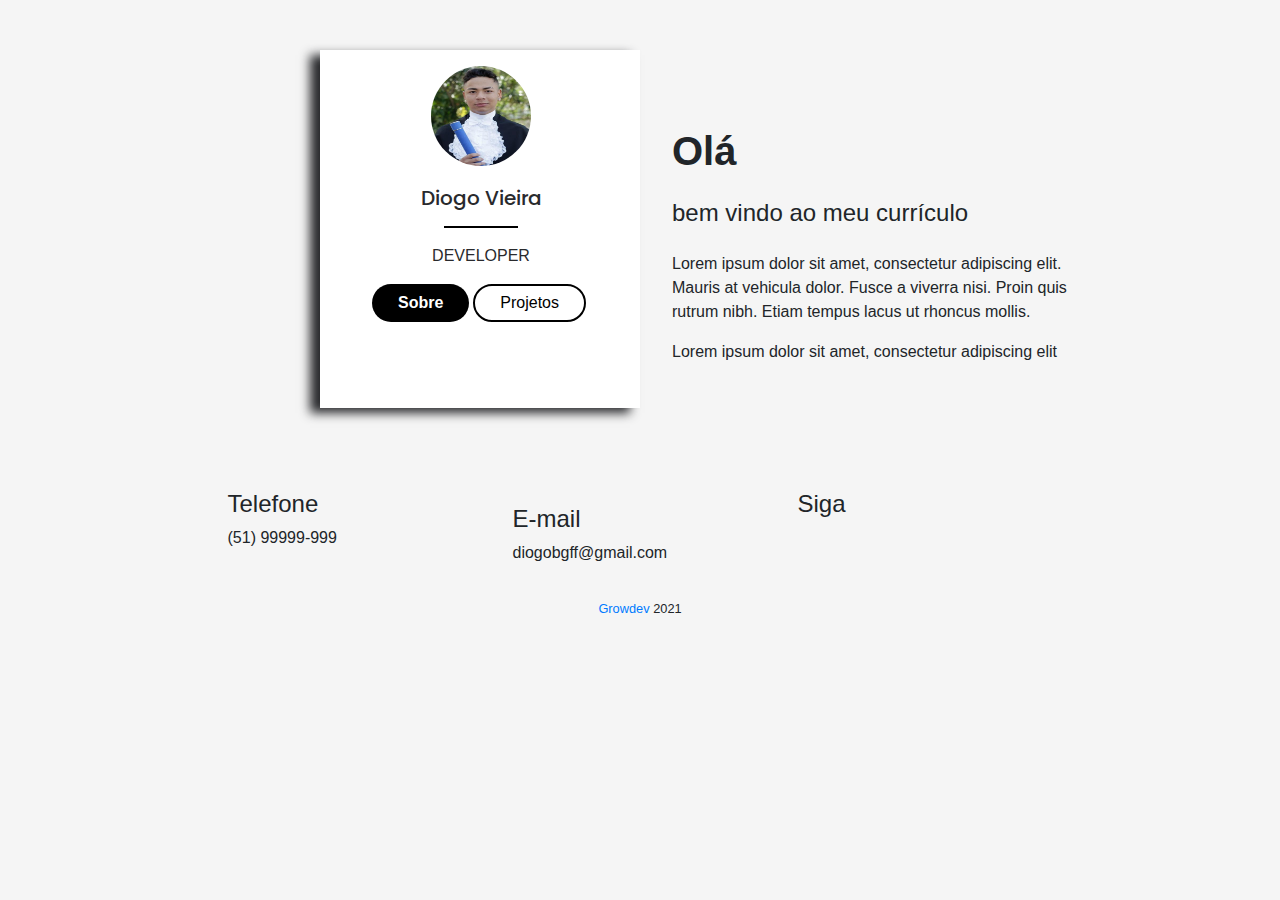
==== css/index.html @ 494a2f8a "Primeiro commit" ====
<!DOCTYPE html>
<html lang="pt-br">

<head>
    <meta charset="UTF-8">
    <meta http-equiv="X-UA-Compatible" content="IE=edge">
    <meta name="viewport" content="width=device-width, initial-scale=1.0">
    <title>Codaí</title>
    <link rel="preconnect" href="https://fonts.gstatic.com">
    <link href="https://fonts.googleapis.com/css2?family=Poppins:wght@600&display=swap" rel="stylesheet">
    <link rel="stylesheet" href="https://pro.fontawesome.com/releases/v5.10.0/css/all.css"
        integrity="sha384-AYmEC3Yw5cVb3ZcuHtOA93w35dYTsvhLPVnYs9eStHfGJvOvKxVfELGroGkvsg+p" crossorigin="anonymous" />
    <link rel="stylesheet" href="./bootstrap.css">
    <link rel="stylesheet" href="./style.css">

</head>

<body>
    <div class="container-fluid container-linear">
        <div class="row container-card">
            <div class="offset-lg-3 col-md3 col-lg-3 card-col">
                <div class="card card-perfil">
                    <div class="img-card-perfil">
                        <img src="./perfil.jpeg" alt="Foto de Perfil" class="card-image mx-auto d-block">
                    </div>
                    <div class="card-body">
                        <h5 class="text-center card-title" id="nome-no-html"></h5>
                        <hr class="hr">
                        <p class="text-center" id="cargo-no-html">
                            
                        </p>
                        <div class="botoes-card">
                            <button onclick="ClickNoSobre()" class="btn mr-1" id="btn-sobre">Sobre</button>
                            <button onclick="ClickNoProjetos()" class="btn mr-1 btn-card" id="btn-projeto">Projetos</button>
                        </div>
                        <div class="icon-redes-sociais">
                            <div class="links-redes-sociais mt-2">
                                <a href="#">
                                    <i class="fab fa-facebook"></i>
                                </a>
                                <a href="#">
                                    <i class="fab fa-twitter"></i>
                                </a>
                                <a href="#">
                                    <i class="fab fa-linkedin"></i>
                                </a>
                                <a href="#">
                                    <i class="fab fa-instagram"></i>
                                </a>
                            </div>
                        </div>
                    </div>
                </div>
            </div>
            <div class="col-md-6 text-body text-body">
                <div class="text" id="texto-1">
                    <h1 class="title-text">Olá</h1>
                    <h4 class="title-subtitle">bem vindo ao meu currículo</h4>
                    <p>
                        Lorem ipsum dolor sit amet, consectetur adipiscing elit. Mauris at vehicula dolor. Fusce a
                        viverra nisi. Proin quis rutrum nibh. Etiam tempus lacus ut rhoncus mollis.
                    </p>
                    <p>
                        Lorem ipsum dolor sit amet, consectetur adipiscing elit
                    </p>
                </div>

                <div class="text" id="texto-2">
                    <h1 class="title-text">Projetos</h1>
                    <h4 class="title-subtitle">Projetos finalizados por mim</h4>
                    <p>
                        
                    </p>
                    <a target="_blank" href="https://www.growdev.com.br">Site da Growdev</a>
                </div>
            </div>
        </div>
    </div>
    <footer class="container">
<div class="row" id="footer-elementos">
    <div class="col-md-3 col-lg-3">
        <h4>Telefone</h4>
        <p>(51) 99999-999</p>
    </div>
    <div class="col-md-3 col-lg-3">
        <div class="email">
            <h4>E-mail</h4>
            <p>diogobgff@gmail.com</p>
        </div>
    </div>
    <div class="col-md-3 col-lg-3">
        <h4>Siga</h4>
        <div class="links-redes-sociais">
            <a href="#">
                <i class="fab fa-facebook"></i>
            </a>
            <a href="#">
                <i class="fab fa-twitter"></i>
            </a>
            <a href="#">
                <i class="fab fa-linkedin"></i>
            </a>
            <a href="#">
                <i class="fab fa-instagram"></i>
            </a>
        </div>
    </div>
</div>
<div class="row text-center mb-2">
    <div class="col-lg-12 col-md-12">
        <small><a href="#">Growdev</a> 2021 </small>
    </div>
    
</div>
    </footer>
   <script src="./index.js"></script>
</body>

</html>
---- css/style.css ----
body{
    background-color: #f5f5f5;
}
.container-card {
    padding: 50px 0px 50px 0px;
    margin-bottom: 2em;
}
.img-perfil-card{
    display: flex;
    justify-content: center;
}
.card-title{
    font-family: Poppins;
}

.hr {
 height: 1px;   
 background-color: black;
 width: 30%;
}

.card-image {
    height: 100px;
    width: 100px;
    border-radius: 50%;
    margin-top: 1em;
}

.card-perfil {
    background-color: #19def0 !important;
    box-shadow: 0px 0px 5px #f5f5f5;
}

.botoes-card{
display: flex;
justify-content: center;
}

#btn-sobre{
    border-radius: 20px;
    padding: 5px 25px;
    background-color: black !important;
    font-weight: 600;
    color: #fff !important; 
}

#btn-projeto {
border: 2px solid black;
border-radius: 20px;
padding: 5px 25px;
font-weight: 600px;


}

.icon-redes-sociais{
text-align: center;
padding: 10px;
}

.title-text {
margin-top: 1em;
font-weight: 600;
}

.title-subtitle {
    margin: 1em 0;
}

.text {
    padding: 5px 17px
}
 .links-redes-sociais {
     text-decoration: none;
 }

 .links-redes-sociais i {
     color: black;
     font-size: 25px;
     padding: 10px;
 }

 #footer-elementos {
     display: flex;
     justify-content: space-between;
 }

 #footer-elementos .email {
     padding: 15px 0px 15px 0px;
 }

 @media (min-with: 900px) {
     .container-linear{
         background: linear-gradient(to left, #fff 60%, #19def0 40%);
        }
    }

    .card-col {
        display: flex;
        justify-content: flex-end;
        align-content: center;
        background: #fff !important;
        box-shadow: -10px 5px 10px 0px #292a2d;
    }
.card-perfil {
    background-color: #fff !important;
    color: #292a2d;
    box-shadow: none !important;
    width: 18em;
    border: none !important;
}

.btn-card {
    color: black !important;
}

.text-body{
    box-shadow: none;
}

.text{
    max-width: 430px;
    vertical-align: middle;
    margin-top: 2em;
}

#footer-elementos{
    display: flex !important;
    justify-content: center !important;
}





#texto-2 {
    display: none;
}
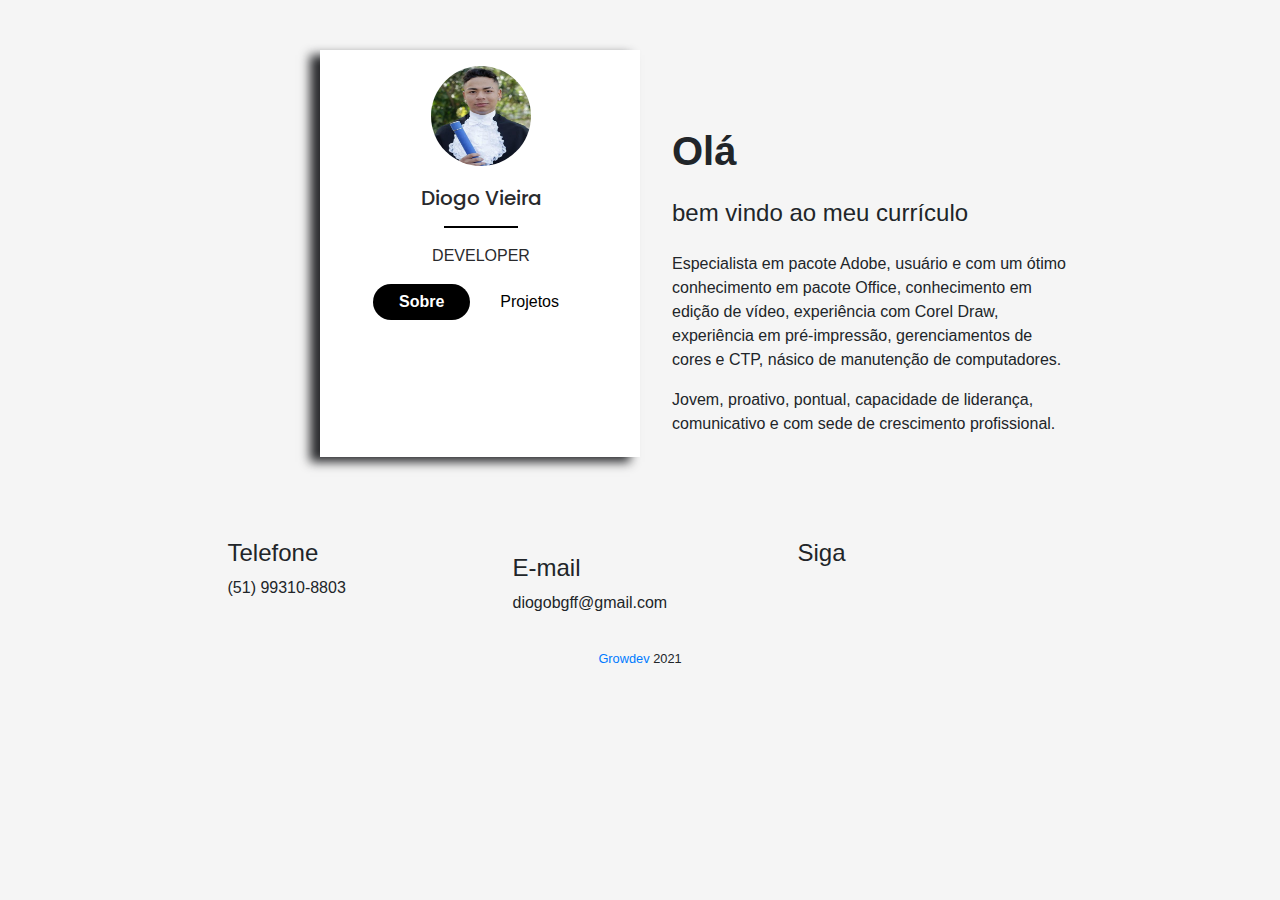
==== commit 28051790: "Curriculocodai-diogo" ====
--- a/css/index.html
+++ b/css/index.html
@@ -27,24 +27,25 @@
                         <h5 class="text-center card-title" id="nome-no-html"></h5>
                         <hr class="hr">
                         <p class="text-center" id="cargo-no-html">
-                            
+
                         </p>
                         <div class="botoes-card">
                             <button onclick="ClickNoSobre()" class="btn mr-1" id="btn-sobre">Sobre</button>
-                            <button onclick="ClickNoProjetos()" class="btn mr-1 btn-card" id="btn-projeto">Projetos</button>
+                            <button onclick="ClickNoProjetos()" class="btn mr-1 btn-card"
+                                id="btn-projeto">Projetos</button>
                         </div>
                         <div class="icon-redes-sociais">
                             <div class="links-redes-sociais mt-2">
-                                <a href="#">
+                                <a target="_blank" href="https://www.facebook.com/diogo.vieira.5686322/">
                                     <i class="fab fa-facebook"></i>
                                 </a>
                                 <a href="#">
                                     <i class="fab fa-twitter"></i>
                                 </a>
-                                <a href="#">
+                                <a target="_blank" href="https://www.linkedin.com/in/diogodavieira/">
                                     <i class="fab fa-linkedin"></i>
                                 </a>
-                                <a href="#">
+                                <a target="_blank" href="https://www.instagram.com/dgdvc_/">
                                     <i class="fab fa-instagram"></i>
                                 </a>
                             </div>
@@ -57,11 +58,12 @@
                     <h1 class="title-text">Olá</h1>
                     <h4 class="title-subtitle">bem vindo ao meu currículo</h4>
                     <p>
-                        Lorem ipsum dolor sit amet, consectetur adipiscing elit. Mauris at vehicula dolor. Fusce a
-                        viverra nisi. Proin quis rutrum nibh. Etiam tempus lacus ut rhoncus mollis.
+                        Especialista em pacote Adobe, usuário e com um ótimo conhecimento em pacote Office, conhecimento
+                        em edição de vídeo, experiência com Corel Draw, experiência em pré-impressão, gerenciamentos de
+                        cores e CTP, násico de manutenção de computadores.
                     </p>
                     <p>
-                        Lorem ipsum dolor sit amet, consectetur adipiscing elit
+                        Jovem, proativo, pontual, capacidade de liderança, comunicativo e com sede de crescimento profissional. 
                     </p>
                 </div>
 
@@ -69,7 +71,7 @@
                     <h1 class="title-text">Projetos</h1>
                     <h4 class="title-subtitle">Projetos finalizados por mim</h4>
                     <p>
-                        
+
                     </p>
                     <a target="_blank" href="https://www.growdev.com.br">Site da Growdev</a>
                 </div>
@@ -77,43 +79,43 @@
         </div>
     </div>
     <footer class="container">
-<div class="row" id="footer-elementos">
-    <div class="col-md-3 col-lg-3">
-        <h4>Telefone</h4>
-        <p>(51) 99999-999</p>
-    </div>
-    <div class="col-md-3 col-lg-3">
-        <div class="email">
-            <h4>E-mail</h4>
-            <p>diogobgff@gmail.com</p>
+        <div class="row" id="footer-elementos">
+            <div class="col-md-3 col-lg-3">
+                <h4>Telefone</h4>
+                <p>(51) 99310-8803</p>
+            </div>
+            <div class="col-md-3 col-lg-3">
+                <div class="email">
+                    <h4>E-mail</h4>
+                    <p>diogobgff@gmail.com</p>
+                </div>
+            </div>
+            <div class="col-md-3 col-lg-3">
+                <h4>Siga</h4>
+                <div class="links-redes-sociais">
+                    <a target="_blank" href="https://www.facebook.com/diogo.vieira.5686322">
+                        <i class="fab fa-facebook"></i>
+                    </a>
+                    <a target="_blank" href="#">
+                        <i target="_blank" class="fab fa-twitter"></i>
+                    </a>
+                    <a target="_blank" href="https://www.linkedin.com/in/diogodavieira/">
+                        <i class="fab fa-linkedin"></i>
+                    </a>
+                    <a target="_blank" href="https://www.instagram.com/dgdvc_/">
+                        <i class="fab fa-instagram"></i>
+                    </a>
+                </div>
+            </div>
         </div>
-    </div>
-    <div class="col-md-3 col-lg-3">
-        <h4>Siga</h4>
-        <div class="links-redes-sociais">
-            <a href="#">
-                <i class="fab fa-facebook"></i>
-            </a>
-            <a href="#">
-                <i class="fab fa-twitter"></i>
-            </a>
-            <a href="#">
-                <i class="fab fa-linkedin"></i>
-            </a>
-            <a href="#">
-                <i class="fab fa-instagram"></i>
-            </a>
+        <div class="row text-center mb-2">
+            <div class="col-lg-12 col-md-12">
+                <small><a target="_blank" href="https://www.growdev.com.br" >Growdev</a> 2021 </small>
+            </div>
+
         </div>
-    </div>
-</div>
-<div class="row text-center mb-2">
-    <div class="col-lg-12 col-md-12">
-        <small><a href="#">Growdev</a> 2021 </small>
-    </div>
-    
-</div>
     </footer>
-   <script src="./index.js"></script>
+    <script src="./index.js"></script>
 </body>
 
 </html>--- a/css/style.css
+++ b/css/style.css
@@ -45,7 +45,7 @@
 }
 
 #btn-projeto {
-border: 2px solid black;
+border: 2px solid #fff(255, 255, 255);
 border-radius: 20px;
 padding: 5px 25px;
 font-weight: 600px;
